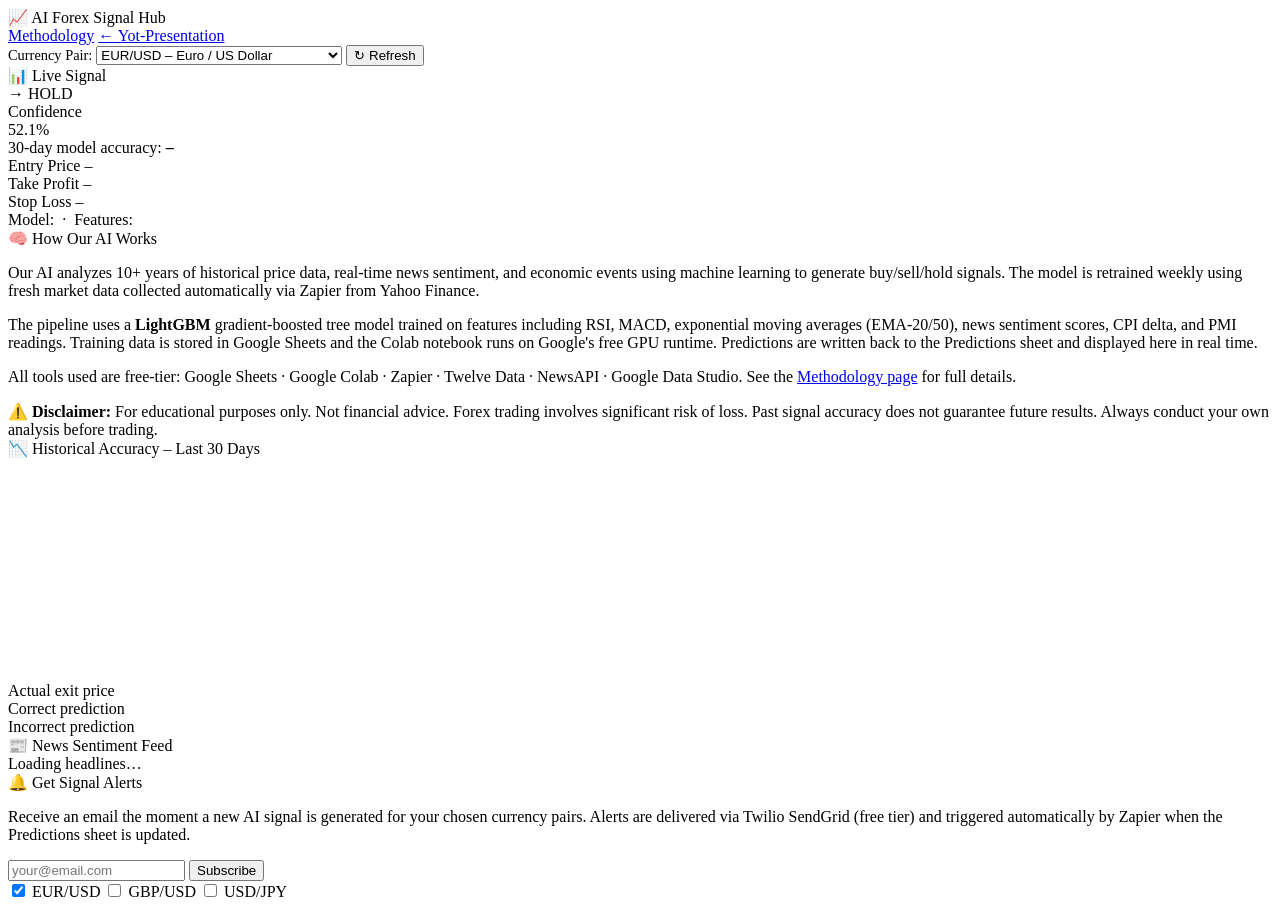
==== web/templates/forex.html @ a52789b0 "Add AI Forex Signal Hub with live signals, news feed, chart and alerts Agent-Logs-Url: https://githu" ====
<!DOCTYPE html>
<html lang="en">
<head>
  <meta charset="UTF-8"/>
  <meta name="viewport" content="width=device-width, initial-scale=1.0"/>
  <title>AI Forex Signal Hub</title>
  <link rel="stylesheet" href="/static/css/forex.css"/>
  <link rel="icon" href="data:image/svg+xml,<svg xmlns='http://www.w3.org/2000/svg' viewBox='0 0 32 32'><text y='26' font-size='28'>📈</text></svg>"/>
</head>
<body>

<!-- ═══════════════════════════════ HEADER ══════════════════════════════════ -->
<header class="fx-header">
  <div class="brand">
    <span>📈</span>
    <span>AI Forex Signal Hub</span>
  </div>
  <nav class="fx-nav">
    <a href="/forex/methodology">Methodology</a>
    <a href="/" class="btn-outline">← Yot-Presentation</a>
  </nav>
</header>

<!-- ═══════════════════════════════ MAIN ════════════════════════════════════ -->
<main class="fx-main">

  <!-- 1. Pair Selector ─────────────────────────────────────────────────────── -->
  <section>
    <div class="fx-pair-bar">
      <label for="pair-select" style="font-size:.9rem;color:var(--text2)">Currency Pair:</label>
      <select id="pair-select" class="fx-pair-select" aria-label="Select currency pair">
        <option value="EUR/USD">EUR/USD – Euro / US Dollar</option>
        <option value="GBP/USD">GBP/USD – British Pound / US Dollar</option>
        <option value="USD/JPY">USD/JPY – US Dollar / Japanese Yen</option>
      </select>
      <button id="btn-refresh" class="fx-refresh-btn" type="button" title="Refresh signal">
        <span class="refresh-icon">↻</span> Refresh
      </button>
      <span id="last-updated" class="fx-last-updated"></span>
    </div>
  </section>

  <!-- 2. Live Signal Dashboard ─────────────────────────────────────────────── -->
  <section>
    <div class="fx-section-title">📊 Live Signal</div>
    <div class="fx-signal-card">
      <!-- Direction badge -->
      <div id="signal-direction" class="signal-direction-badge HOLD">
        <span id="direction-arrow">→</span>
        HOLD
      </div>

      <!-- Signal metadata -->
      <div class="signal-meta">
        <!-- Confidence row -->
        <div class="signal-confidence-row">
          <span class="label">Confidence</span>
          <div class="confidence-bar">
            <div class="confidence-fill HOLD" id="confidence-fill" style="width:52.1%"></div>
          </div>
          <span class="confidence-pct" id="confidence-pct">52.1%</span>
        </div>

        <!-- 30-day accuracy -->
        <div class="signal-accuracy-row" id="accuracy-30d">30-day model accuracy: <strong>–</strong></div>

        <!-- Price levels -->
        <div class="signal-levels">
          <div class="signal-level entry">
            <span class="level-label">Entry Price</span>
            <span class="level-value" id="entry-price">–</span>
          </div>
          <div class="signal-level tp">
            <span class="level-label">Take Profit</span>
            <span class="level-value" id="take-profit">–</span>
          </div>
          <div class="signal-level sl">
            <span class="level-label">Stop Loss</span>
            <span class="level-value" id="stop-loss">–</span>
          </div>
        </div>

        <!-- Model info -->
        <div class="signal-model-row">
          <span style="color:var(--text2)">Model:</span>
          <span id="model-version" style="color:var(--text)"></span>
          &nbsp;·&nbsp;
          <span style="color:var(--text2)">Features:</span>
          <span id="features-list"></span>
        </div>
      </div>
    </div>
  </section>

  <!-- 3. AI Explanation & Transparency ────────────────────────────────────── -->
  <section>
    <div class="fx-section-title">🧠 How Our AI Works</div>
    <div class="fx-explanation">
      <p>
        Our AI analyzes 10+ years of historical price data, real-time news sentiment,
        and economic events using machine learning to generate buy/sell/hold signals.
        The model is retrained weekly using fresh market data collected automatically
        via Zapier from Yahoo Finance.
      </p>
      <p>
        The pipeline uses a <strong>LightGBM</strong> gradient-boosted tree model trained
        on features including RSI, MACD, exponential moving averages (EMA-20/50),
        news sentiment scores, CPI delta, and PMI readings. Training data is stored in
        Google Sheets and the Colab notebook runs on Google's free GPU runtime.
        Predictions are written back to the Predictions sheet and displayed here in real time.
      </p>
      <p>
        All tools used are free-tier: Google Sheets · Google Colab · Zapier ·
        Twelve Data · NewsAPI · Google Data Studio.
        See the <a href="/forex/methodology">Methodology page</a> for full details.
      </p>
      <div class="fx-disclaimer">
        ⚠️ <strong>Disclaimer:</strong> For educational purposes only. Not financial advice.
        Forex trading involves significant risk of loss. Past signal accuracy does not
        guarantee future results. Always conduct your own analysis before trading.
      </div>
    </div>
  </section>

  <!-- 4. Historical Accuracy Chart ────────────────────────────────────────── -->
  <section>
    <div class="fx-section-title">📉 Historical Accuracy – Last 30 Days</div>
    <div class="fx-chart-wrap">
      <canvas id="accuracy-chart" height="220" aria-label="Historical price and prediction accuracy chart"></canvas>
      <div class="chart-legend">
        <div class="legend-item"><div class="legend-line"></div> Actual exit price</div>
        <div class="legend-item"><div class="legend-dot correct"></div> Correct prediction</div>
        <div class="legend-item"><div class="legend-dot incorrect"></div> Incorrect prediction</div>
      </div>
    </div>
  </section>

  <!-- 5. Real-Time News Sentiment Feed ────────────────────────────────────── -->
  <section>
    <div class="fx-section-title">📰 News Sentiment Feed</div>
    <div class="fx-news-wrap">
      <div id="news-loading">Loading headlines…</div>
      <div id="news-list"></div>
    </div>
  </section>

  <!-- 6. Alert Subscription ───────────────────────────────────────────────── -->
  <section>
    <div class="fx-section-title">🔔 Get Signal Alerts</div>
    <div class="fx-subscribe">
      <p>
        Receive an email the moment a new AI signal is generated for your chosen
        currency pairs. Alerts are delivered via Twilio SendGrid (free tier) and
        triggered automatically by Zapier when the Predictions sheet is updated.
      </p>
      <form class="subscribe-form" id="subscribe-form" novalidate>
        <div class="email-row">
          <input
            type="email"
            id="email-input"
            class="email-input"
            placeholder="your@email.com"
            autocomplete="email"
            aria-label="Email address"
          />
          <button type="submit" class="btn-subscribe">Subscribe</button>
        </div>
        <div class="pair-checkboxes" aria-label="Select pairs to receive alerts for">
          <label><input type="checkbox" value="EUR/USD" checked/> EUR/USD</label>
          <label><input type="checkbox" value="GBP/USD"/> GBP/USD</label>
          <label><input type="checkbox" value="USD/JPY"/> USD/JPY</label>
        </div>
        <div class="subscribe-status" id="subscribe-status" role="status"></div>
      </form>
    </div>
  </section>

</main>

<script src="/static/js/forex.js"></script>
</body>
</html>
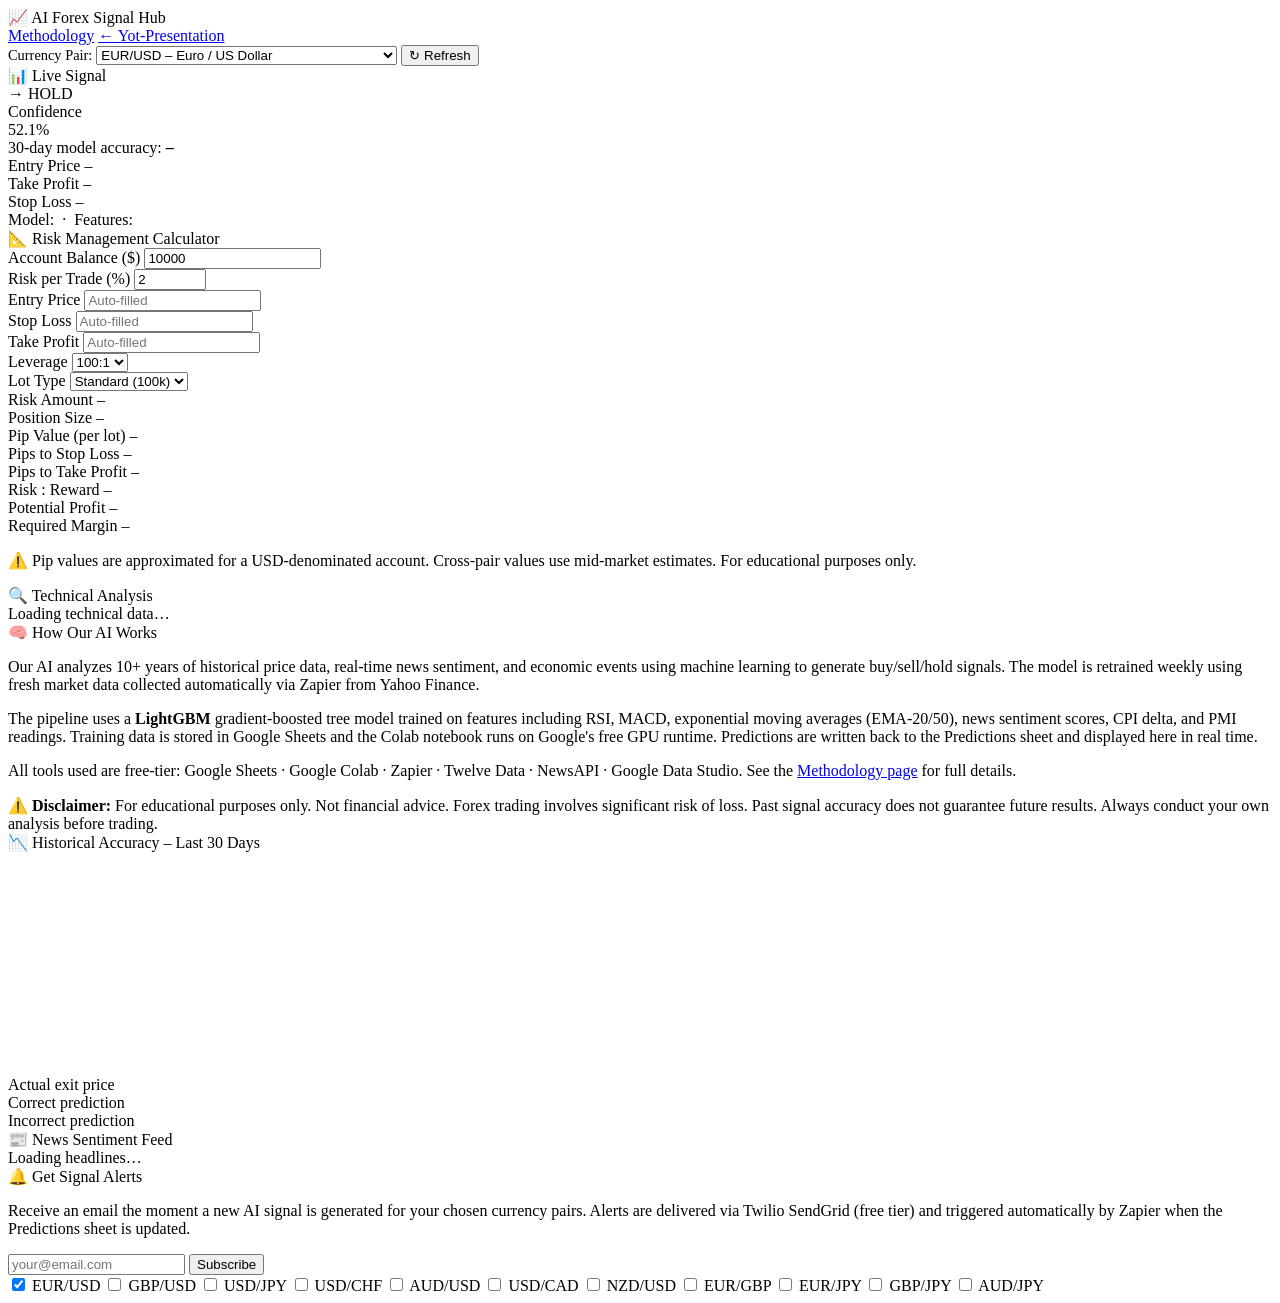
==== commit f3ad3f48: "Add risk management calculator, expanded pairs, and technical analysis to forex hub Agent-Logs-Url: " ====
--- a/web/templates/forex.html
+++ b/web/templates/forex.html
@@ -29,9 +29,24 @@
     <div class="fx-pair-bar">
       <label for="pair-select" style="font-size:.9rem;color:var(--text2)">Currency Pair:</label>
       <select id="pair-select" class="fx-pair-select" aria-label="Select currency pair">
-        <option value="EUR/USD">EUR/USD – Euro / US Dollar</option>
-        <option value="GBP/USD">GBP/USD – British Pound / US Dollar</option>
-        <option value="USD/JPY">USD/JPY – US Dollar / Japanese Yen</option>
+        <optgroup label="── Major Pairs (USD)">
+          <option value="EUR/USD">EUR/USD – Euro / US Dollar</option>
+          <option value="GBP/USD">GBP/USD – British Pound / US Dollar</option>
+          <option value="USD/JPY">USD/JPY – US Dollar / Japanese Yen</option>
+          <option value="USD/CHF">USD/CHF – US Dollar / Swiss Franc</option>
+          <option value="AUD/USD">AUD/USD – Australian Dollar / US Dollar</option>
+          <option value="USD/CAD">USD/CAD – US Dollar / Canadian Dollar</option>
+          <option value="NZD/USD">NZD/USD – New Zealand Dollar / US Dollar</option>
+        </optgroup>
+        <optgroup label="── Cross / Hybrid Pairs">
+          <option value="EUR/GBP">EUR/GBP – Euro / British Pound</option>
+          <option value="EUR/JPY">EUR/JPY – Euro / Japanese Yen</option>
+          <option value="EUR/AUD">EUR/AUD – Euro / Australian Dollar</option>
+          <option value="EUR/CAD">EUR/CAD – Euro / Canadian Dollar</option>
+          <option value="GBP/JPY">GBP/JPY – British Pound / Japanese Yen</option>
+          <option value="GBP/CHF">GBP/CHF – British Pound / Swiss Franc</option>
+          <option value="AUD/JPY">AUD/JPY – Australian Dollar / Japanese Yen</option>
+        </optgroup>
       </select>
       <button id="btn-refresh" class="fx-refresh-btn" type="button" title="Refresh signal">
         <span class="refresh-icon">↻</span> Refresh
@@ -92,7 +107,128 @@
     </div>
   </section>
 
-  <!-- 3. AI Explanation & Transparency ────────────────────────────────────── -->
+  <!-- 3. Risk Management Calculator ──────────────────────────────────────── -->
+  <section id="section-risk">
+    <div class="fx-section-title">📐 Risk Management Calculator</div>
+    <div class="risk-calc-card">
+      <div class="risk-inputs">
+        <div class="risk-group">
+          <label class="risk-label" for="calc-balance">Account Balance ($)</label>
+          <input type="number" id="calc-balance" class="risk-input" value="10000" min="1" step="100"/>
+        </div>
+        <div class="risk-group">
+          <label class="risk-label" for="calc-risk-pct">Risk per Trade (%)</label>
+          <input type="number" id="calc-risk-pct" class="risk-input" value="2" min="0.1" max="100" step="0.1"/>
+        </div>
+        <div class="risk-group">
+          <label class="risk-label" for="calc-entry">Entry Price</label>
+          <input type="number" id="calc-entry" class="risk-input" value="" step="any" placeholder="Auto-filled"/>
+        </div>
+        <div class="risk-group">
+          <label class="risk-label" for="calc-sl">Stop Loss</label>
+          <input type="number" id="calc-sl" class="risk-input" value="" step="any" placeholder="Auto-filled"/>
+        </div>
+        <div class="risk-group">
+          <label class="risk-label" for="calc-tp">Take Profit</label>
+          <input type="number" id="calc-tp" class="risk-input" value="" step="any" placeholder="Auto-filled"/>
+        </div>
+        <div class="risk-group">
+          <label class="risk-label" for="calc-leverage">Leverage</label>
+          <select id="calc-leverage" class="risk-input">
+            <option value="50">50:1</option>
+            <option value="100" selected>100:1</option>
+            <option value="200">200:1</option>
+            <option value="500">500:1</option>
+          </select>
+        </div>
+        <div class="risk-group">
+          <label class="risk-label" for="calc-lot-type">Lot Type</label>
+          <select id="calc-lot-type" class="risk-input">
+            <option value="standard">Standard (100k)</option>
+            <option value="mini">Mini (10k)</option>
+            <option value="micro">Micro (1k)</option>
+          </select>
+        </div>
+      </div>
+
+      <div class="risk-results">
+        <div class="risk-result-item">
+          <span class="risk-result-label">Risk Amount</span>
+          <span class="risk-result-value accent" id="res-risk-amount">–</span>
+        </div>
+        <div class="risk-result-item">
+          <span class="risk-result-label">Position Size</span>
+          <span class="risk-result-value" id="res-position-size">–</span>
+        </div>
+        <div class="risk-result-item">
+          <span class="risk-result-label">Pip Value (per lot)</span>
+          <span class="risk-result-value" id="res-pip-value">–</span>
+        </div>
+        <div class="risk-result-item">
+          <span class="risk-result-label">Pips to Stop Loss</span>
+          <span class="risk-result-value sell" id="res-pips-sl">–</span>
+        </div>
+        <div class="risk-result-item">
+          <span class="risk-result-label">Pips to Take Profit</span>
+          <span class="risk-result-value buy" id="res-pips-tp">–</span>
+        </div>
+        <div class="risk-result-item rr-highlight">
+          <span class="risk-result-label">Risk : Reward</span>
+          <span class="risk-result-value rr-value" id="res-rr">–</span>
+        </div>
+        <div class="risk-result-item">
+          <span class="risk-result-label">Potential Profit</span>
+          <span class="risk-result-value buy" id="res-profit">–</span>
+        </div>
+        <div class="risk-result-item">
+          <span class="risk-result-label">Required Margin</span>
+          <span class="risk-result-value" id="res-margin">–</span>
+        </div>
+      </div>
+      <p class="risk-disclaimer">⚠️ Pip values are approximated for a USD-denominated account. Cross-pair values use mid-market estimates. For educational purposes only.</p>
+    </div>
+  </section>
+
+  <!-- 4. Technical Analysis ────────────────────────────────────────────────── -->
+  <section id="section-technical">
+    <div class="fx-section-title">🔍 Technical Analysis</div>
+    <div id="ta-loading" class="ta-loading">Loading technical data…</div>
+    <div id="ta-content" class="ta-grid" style="display:none">
+
+      <!-- Support & Resistance -->
+      <div class="ta-card">
+        <div class="ta-card-title">📏 Support &amp; Resistance</div>
+        <div id="ta-sr-content" class="ta-levels"></div>
+      </div>
+
+      <!-- Fair Value Gaps -->
+      <div class="ta-card">
+        <div class="ta-card-title">🌀 Fair Value Gaps (FVG)</div>
+        <div id="ta-fvg-content" class="ta-list"></div>
+      </div>
+
+      <!-- Break of Structure -->
+      <div class="ta-card">
+        <div class="ta-card-title">⚡ Break of Structure (BOS)</div>
+        <div id="ta-bos-content" class="ta-list"></div>
+      </div>
+
+      <!-- CHoCH -->
+      <div class="ta-card">
+        <div class="ta-card-title">🔄 Change of Character (CHoCH)</div>
+        <div id="ta-choch-content" class="ta-list"></div>
+      </div>
+
+      <!-- High Volume Zones -->
+      <div class="ta-card ta-card-wide">
+        <div class="ta-card-title">🔥 High Volume Trade Zones</div>
+        <div id="ta-volume-content" class="ta-list"></div>
+      </div>
+
+    </div>
+  </section>
+
+  <!-- 5. AI Explanation & Transparency ────────────────────────────────────── -->
   <section>
     <div class="fx-section-title">🧠 How Our AI Works</div>
     <div class="fx-explanation">
@@ -122,7 +258,7 @@
     </div>
   </section>
 
-  <!-- 4. Historical Accuracy Chart ────────────────────────────────────────── -->
+  <!-- 6. Historical Accuracy Chart ────────────────────────────────────────── -->
   <section>
     <div class="fx-section-title">📉 Historical Accuracy – Last 30 Days</div>
     <div class="fx-chart-wrap">
@@ -135,7 +271,7 @@
     </div>
   </section>
 
-  <!-- 5. Real-Time News Sentiment Feed ────────────────────────────────────── -->
+  <!-- 7. Real-Time News Sentiment Feed ────────────────────────────────────── -->
   <section>
     <div class="fx-section-title">📰 News Sentiment Feed</div>
     <div class="fx-news-wrap">
@@ -144,7 +280,7 @@
     </div>
   </section>
 
-  <!-- 6. Alert Subscription ───────────────────────────────────────────────── -->
+  <!-- 8. Alert Subscription ───────────────────────────────────────────────── -->
   <section>
     <div class="fx-section-title">🔔 Get Signal Alerts</div>
     <div class="fx-subscribe">
@@ -169,6 +305,14 @@
           <label><input type="checkbox" value="EUR/USD" checked/> EUR/USD</label>
           <label><input type="checkbox" value="GBP/USD"/> GBP/USD</label>
           <label><input type="checkbox" value="USD/JPY"/> USD/JPY</label>
+          <label><input type="checkbox" value="USD/CHF"/> USD/CHF</label>
+          <label><input type="checkbox" value="AUD/USD"/> AUD/USD</label>
+          <label><input type="checkbox" value="USD/CAD"/> USD/CAD</label>
+          <label><input type="checkbox" value="NZD/USD"/> NZD/USD</label>
+          <label><input type="checkbox" value="EUR/GBP"/> EUR/GBP</label>
+          <label><input type="checkbox" value="EUR/JPY"/> EUR/JPY</label>
+          <label><input type="checkbox" value="GBP/JPY"/> GBP/JPY</label>
+          <label><input type="checkbox" value="AUD/JPY"/> AUD/JPY</label>
         </div>
         <div class="subscribe-status" id="subscribe-status" role="status"></div>
       </form>
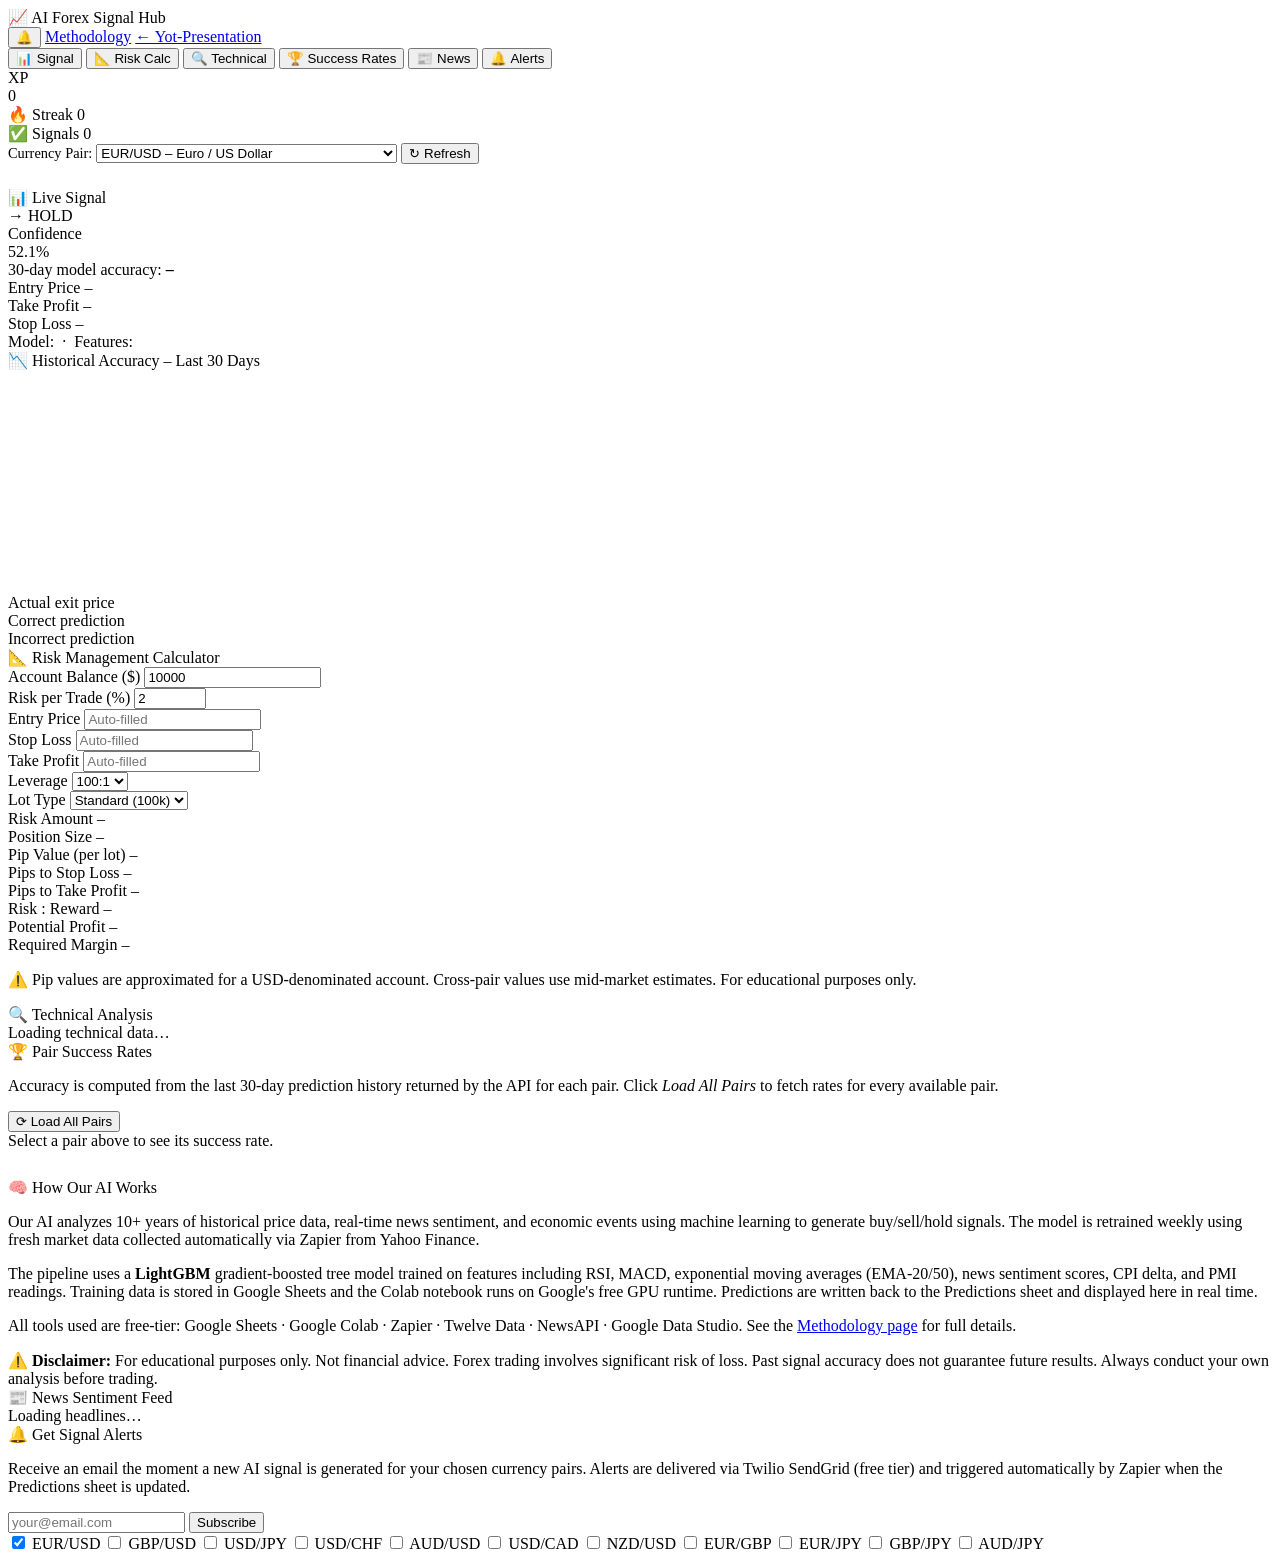
==== commit d400d0b8: "Add tab navigation, animations, gamification, sound notifications, and success rate tracking to Fore" ====
--- a/web/templates/forex.html
+++ b/web/templates/forex.html
@@ -16,16 +16,50 @@
     <span>AI Forex Signal Hub</span>
   </div>
   <nav class="fx-nav">
+    <button id="btn-sound" class="btn-sound" type="button" title="Toggle signal sounds" aria-pressed="true">🔔</button>
     <a href="/forex/methodology">Methodology</a>
     <a href="/" class="btn-outline">← Yot-Presentation</a>
   </nav>
 </header>
 
+<!-- ═══════════════════════════════ TAB NAV ═════════════════════════════════ -->
+<nav class="fx-tabs" role="tablist" aria-label="Forex Hub Sections">
+  <button class="fx-tab active" role="tab" aria-selected="true"  data-section="section-signal">📊 Signal</button>
+  <button class="fx-tab"        role="tab" aria-selected="false" data-section="section-risk">📐 Risk Calc</button>
+  <button class="fx-tab"        role="tab" aria-selected="false" data-section="section-technical">🔍 Technical</button>
+  <button class="fx-tab"        role="tab" aria-selected="false" data-section="section-success">🏆 Success Rates</button>
+  <button class="fx-tab"        role="tab" aria-selected="false" data-section="section-news">📰 News</button>
+  <button class="fx-tab"        role="tab" aria-selected="false" data-section="section-alerts">🔔 Alerts</button>
+</nav>
+
+<!-- ═══════════════════════════════ GAMIFICATION BAR ═══════════════════════ -->
+<div class="fx-gamebar" id="fx-gamebar">
+  <div class="gamebar-item">
+    <span class="gamebar-label">XP</span>
+    <div class="xp-bar-wrap">
+      <div class="xp-bar-fill" id="xp-bar-fill" style="width:0%"></div>
+    </div>
+    <span class="gamebar-value" id="xp-value">0</span>
+  </div>
+  <div class="gamebar-item">
+    <span class="gamebar-label">🔥 Streak</span>
+    <span class="gamebar-value streak-value" id="streak-value">0</span>
+  </div>
+  <div class="gamebar-item">
+    <span class="gamebar-label">✅ Signals</span>
+    <span class="gamebar-value" id="signals-watched">0</span>
+  </div>
+  <div class="gamebar-badges" id="gamebar-badges"></div>
+</div>
+
+<!-- ═══════════════════════════════ TOAST CONTAINER ═══════════════════════ -->
+<div id="toast-container" class="toast-container" aria-live="polite"></div>
+
 <!-- ═══════════════════════════════ MAIN ════════════════════════════════════ -->
 <main class="fx-main">
 
   <!-- 1. Pair Selector ─────────────────────────────────────────────────────── -->
-  <section>
+  <section id="section-signal">
     <div class="fx-pair-bar">
       <label for="pair-select" style="font-size:.9rem;color:var(--text2)">Currency Pair:</label>
       <select id="pair-select" class="fx-pair-select" aria-label="Select currency pair">
@@ -52,13 +86,12 @@
         <span class="refresh-icon">↻</span> Refresh
       </button>
       <span id="last-updated" class="fx-last-updated"></span>
-    </div>
-  </section>
+      <span id="data-source-badge" class="fx-data-source"></span>
+    </div>
 
   <!-- 2. Live Signal Dashboard ─────────────────────────────────────────────── -->
-  <section>
-    <div class="fx-section-title">📊 Live Signal</div>
-    <div class="fx-signal-card">
+    <div class="fx-section-title" style="margin-top:24px">📊 Live Signal</div>
+    <div class="fx-signal-card" id="fx-signal-card">
       <!-- Direction badge -->
       <div id="signal-direction" class="signal-direction-badge HOLD">
         <span id="direction-arrow">→</span>
@@ -107,6 +140,19 @@
     </div>
   </section>
 
+  <!-- ─── Historical Accuracy Chart (inside Signal section) ──────────────── -->
+  <section id="section-history">
+    <div class="fx-section-title">📉 Historical Accuracy – Last 30 Days</div>
+    <div class="fx-chart-wrap">
+      <canvas id="accuracy-chart" height="220" aria-label="Historical price and prediction accuracy chart"></canvas>
+      <div class="chart-legend">
+        <div class="legend-item"><div class="legend-line"></div> Actual exit price</div>
+        <div class="legend-item"><div class="legend-dot correct"></div> Correct prediction</div>
+        <div class="legend-item"><div class="legend-dot incorrect"></div> Incorrect prediction</div>
+      </div>
+    </div>
+  </section>
+
   <!-- 3. Risk Management Calculator ──────────────────────────────────────── -->
   <section id="section-risk">
     <div class="fx-section-title">📐 Risk Management Calculator</div>
@@ -228,9 +274,20 @@
     </div>
   </section>
 
-  <!-- 5. AI Explanation & Transparency ────────────────────────────────────── -->
-  <section>
-    <div class="fx-section-title">🧠 How Our AI Works</div>
+  <!-- 5. Success Rate Tracking ─────────────────────────────────────────────── -->
+  <section id="section-success">
+    <div class="fx-section-title">🏆 Pair Success Rates</div>
+    <div class="success-intro">
+      <p>Accuracy is computed from the last 30-day prediction history returned by the API for each pair.
+      <span class="success-note">Click <em>Load All Pairs</em> to fetch rates for every available pair.</span></p>
+      <button id="btn-load-all-pairs" class="btn-load-pairs" type="button">⟳ Load All Pairs</button>
+    </div>
+    <div id="success-rate-grid" class="success-rate-grid">
+      <div id="success-loading" class="success-loading">Select a pair above to see its success rate.</div>
+    </div>
+
+    <!-- AI explanation moved here -->
+    <div class="fx-section-title" style="margin-top:28px">🧠 How Our AI Works</div>
     <div class="fx-explanation">
       <p>
         Our AI analyzes 10+ years of historical price data, real-time news sentiment,
@@ -258,21 +315,8 @@
     </div>
   </section>
 
-  <!-- 6. Historical Accuracy Chart ────────────────────────────────────────── -->
-  <section>
-    <div class="fx-section-title">📉 Historical Accuracy – Last 30 Days</div>
-    <div class="fx-chart-wrap">
-      <canvas id="accuracy-chart" height="220" aria-label="Historical price and prediction accuracy chart"></canvas>
-      <div class="chart-legend">
-        <div class="legend-item"><div class="legend-line"></div> Actual exit price</div>
-        <div class="legend-item"><div class="legend-dot correct"></div> Correct prediction</div>
-        <div class="legend-item"><div class="legend-dot incorrect"></div> Incorrect prediction</div>
-      </div>
-    </div>
-  </section>
-
-  <!-- 7. Real-Time News Sentiment Feed ────────────────────────────────────── -->
-  <section>
+  <!-- 6. Real-Time News Sentiment Feed ────────────────────────────────────── -->
+  <section id="section-news">
     <div class="fx-section-title">📰 News Sentiment Feed</div>
     <div class="fx-news-wrap">
       <div id="news-loading">Loading headlines…</div>
@@ -280,8 +324,8 @@
     </div>
   </section>
 
-  <!-- 8. Alert Subscription ───────────────────────────────────────────────── -->
-  <section>
+  <!-- 7. Alert Subscription ───────────────────────────────────────────────── -->
+  <section id="section-alerts">
     <div class="fx-section-title">🔔 Get Signal Alerts</div>
     <div class="fx-subscribe">
       <p>
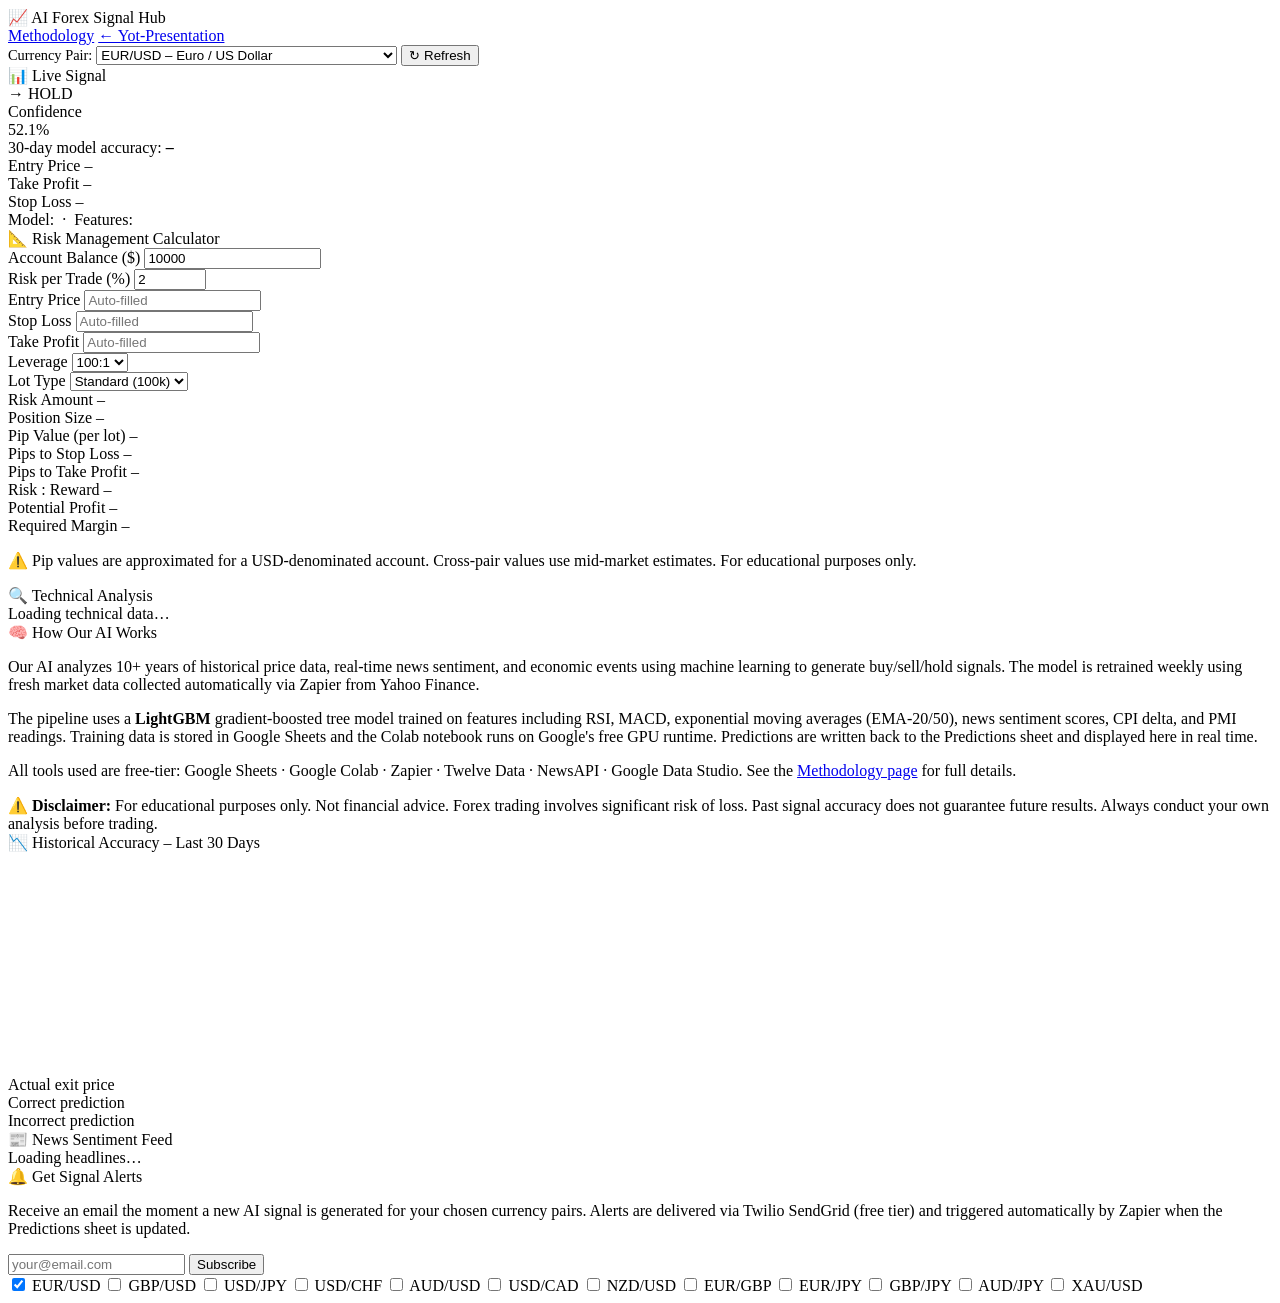
==== commit 37a320d5: "Add XAU/USD (gold) pair tracking to the forex signal hub Agent-Logs-Url: https://github.com/AllanRye" ====
--- a/web/templates/forex.html
+++ b/web/templates/forex.html
@@ -16,50 +16,16 @@
     <span>AI Forex Signal Hub</span>
   </div>
   <nav class="fx-nav">
-    <button id="btn-sound" class="btn-sound" type="button" title="Toggle signal sounds" aria-pressed="true">🔔</button>
     <a href="/forex/methodology">Methodology</a>
     <a href="/" class="btn-outline">← Yot-Presentation</a>
   </nav>
 </header>
 
-<!-- ═══════════════════════════════ TAB NAV ═════════════════════════════════ -->
-<nav class="fx-tabs" role="tablist" aria-label="Forex Hub Sections">
-  <button class="fx-tab active" role="tab" aria-selected="true"  data-section="section-signal">📊 Signal</button>
-  <button class="fx-tab"        role="tab" aria-selected="false" data-section="section-risk">📐 Risk Calc</button>
-  <button class="fx-tab"        role="tab" aria-selected="false" data-section="section-technical">🔍 Technical</button>
-  <button class="fx-tab"        role="tab" aria-selected="false" data-section="section-success">🏆 Success Rates</button>
-  <button class="fx-tab"        role="tab" aria-selected="false" data-section="section-news">📰 News</button>
-  <button class="fx-tab"        role="tab" aria-selected="false" data-section="section-alerts">🔔 Alerts</button>
-</nav>
-
-<!-- ═══════════════════════════════ GAMIFICATION BAR ═══════════════════════ -->
-<div class="fx-gamebar" id="fx-gamebar">
-  <div class="gamebar-item">
-    <span class="gamebar-label">XP</span>
-    <div class="xp-bar-wrap">
-      <div class="xp-bar-fill" id="xp-bar-fill" style="width:0%"></div>
-    </div>
-    <span class="gamebar-value" id="xp-value">0</span>
-  </div>
-  <div class="gamebar-item">
-    <span class="gamebar-label">🔥 Streak</span>
-    <span class="gamebar-value streak-value" id="streak-value">0</span>
-  </div>
-  <div class="gamebar-item">
-    <span class="gamebar-label">✅ Signals</span>
-    <span class="gamebar-value" id="signals-watched">0</span>
-  </div>
-  <div class="gamebar-badges" id="gamebar-badges"></div>
-</div>
-
-<!-- ═══════════════════════════════ TOAST CONTAINER ═══════════════════════ -->
-<div id="toast-container" class="toast-container" aria-live="polite"></div>
-
 <!-- ═══════════════════════════════ MAIN ════════════════════════════════════ -->
 <main class="fx-main">
 
   <!-- 1. Pair Selector ─────────────────────────────────────────────────────── -->
-  <section id="section-signal">
+  <section>
     <div class="fx-pair-bar">
       <label for="pair-select" style="font-size:.9rem;color:var(--text2)">Currency Pair:</label>
       <select id="pair-select" class="fx-pair-select" aria-label="Select currency pair">
@@ -81,6 +47,9 @@
           <option value="GBP/CHF">GBP/CHF – British Pound / Swiss Franc</option>
           <option value="AUD/JPY">AUD/JPY – Australian Dollar / Japanese Yen</option>
         </optgroup>
+        <optgroup label="── Commodities">
+          <option value="XAU/USD">XAU/USD – Gold / US Dollar</option>
+        </optgroup>
       </select>
       <button id="btn-refresh" class="fx-refresh-btn" type="button" title="Refresh signal">
         <span class="refresh-icon">↻</span> Refresh
@@ -88,10 +57,12 @@
       <span id="last-updated" class="fx-last-updated"></span>
       <span id="data-source-badge" class="fx-data-source"></span>
     </div>
+  </section>
 
   <!-- 2. Live Signal Dashboard ─────────────────────────────────────────────── -->
-    <div class="fx-section-title" style="margin-top:24px">📊 Live Signal</div>
-    <div class="fx-signal-card" id="fx-signal-card">
+  <section>
+    <div class="fx-section-title">📊 Live Signal</div>
+    <div class="fx-signal-card">
       <!-- Direction badge -->
       <div id="signal-direction" class="signal-direction-badge HOLD">
         <span id="direction-arrow">→</span>
@@ -140,19 +111,6 @@
     </div>
   </section>
 
-  <!-- ─── Historical Accuracy Chart (inside Signal section) ──────────────── -->
-  <section id="section-history">
-    <div class="fx-section-title">📉 Historical Accuracy – Last 30 Days</div>
-    <div class="fx-chart-wrap">
-      <canvas id="accuracy-chart" height="220" aria-label="Historical price and prediction accuracy chart"></canvas>
-      <div class="chart-legend">
-        <div class="legend-item"><div class="legend-line"></div> Actual exit price</div>
-        <div class="legend-item"><div class="legend-dot correct"></div> Correct prediction</div>
-        <div class="legend-item"><div class="legend-dot incorrect"></div> Incorrect prediction</div>
-      </div>
-    </div>
-  </section>
-
   <!-- 3. Risk Management Calculator ──────────────────────────────────────── -->
   <section id="section-risk">
     <div class="fx-section-title">📐 Risk Management Calculator</div>
@@ -274,20 +232,9 @@
     </div>
   </section>
 
-  <!-- 5. Success Rate Tracking ─────────────────────────────────────────────── -->
-  <section id="section-success">
-    <div class="fx-section-title">🏆 Pair Success Rates</div>
-    <div class="success-intro">
-      <p>Accuracy is computed from the last 30-day prediction history returned by the API for each pair.
-      <span class="success-note">Click <em>Load All Pairs</em> to fetch rates for every available pair.</span></p>
-      <button id="btn-load-all-pairs" class="btn-load-pairs" type="button">⟳ Load All Pairs</button>
-    </div>
-    <div id="success-rate-grid" class="success-rate-grid">
-      <div id="success-loading" class="success-loading">Select a pair above to see its success rate.</div>
-    </div>
-
-    <!-- AI explanation moved here -->
-    <div class="fx-section-title" style="margin-top:28px">🧠 How Our AI Works</div>
+  <!-- 5. AI Explanation & Transparency ────────────────────────────────────── -->
+  <section>
+    <div class="fx-section-title">🧠 How Our AI Works</div>
     <div class="fx-explanation">
       <p>
         Our AI analyzes 10+ years of historical price data, real-time news sentiment,
@@ -315,8 +262,21 @@
     </div>
   </section>
 
-  <!-- 6. Real-Time News Sentiment Feed ────────────────────────────────────── -->
-  <section id="section-news">
+  <!-- 6. Historical Accuracy Chart ────────────────────────────────────────── -->
+  <section>
+    <div class="fx-section-title">📉 Historical Accuracy – Last 30 Days</div>
+    <div class="fx-chart-wrap">
+      <canvas id="accuracy-chart" height="220" aria-label="Historical price and prediction accuracy chart"></canvas>
+      <div class="chart-legend">
+        <div class="legend-item"><div class="legend-line"></div> Actual exit price</div>
+        <div class="legend-item"><div class="legend-dot correct"></div> Correct prediction</div>
+        <div class="legend-item"><div class="legend-dot incorrect"></div> Incorrect prediction</div>
+      </div>
+    </div>
+  </section>
+
+  <!-- 7. Real-Time News Sentiment Feed ────────────────────────────────────── -->
+  <section>
     <div class="fx-section-title">📰 News Sentiment Feed</div>
     <div class="fx-news-wrap">
       <div id="news-loading">Loading headlines…</div>
@@ -324,8 +284,8 @@
     </div>
   </section>
 
-  <!-- 7. Alert Subscription ───────────────────────────────────────────────── -->
-  <section id="section-alerts">
+  <!-- 8. Alert Subscription ───────────────────────────────────────────────── -->
+  <section>
     <div class="fx-section-title">🔔 Get Signal Alerts</div>
     <div class="fx-subscribe">
       <p>
@@ -357,6 +317,7 @@
           <label><input type="checkbox" value="EUR/JPY"/> EUR/JPY</label>
           <label><input type="checkbox" value="GBP/JPY"/> GBP/JPY</label>
           <label><input type="checkbox" value="AUD/JPY"/> AUD/JPY</label>
+          <label><input type="checkbox" value="XAU/USD"/> XAU/USD</label>
         </div>
         <div class="subscribe-status" id="subscribe-status" role="status"></div>
       </form>
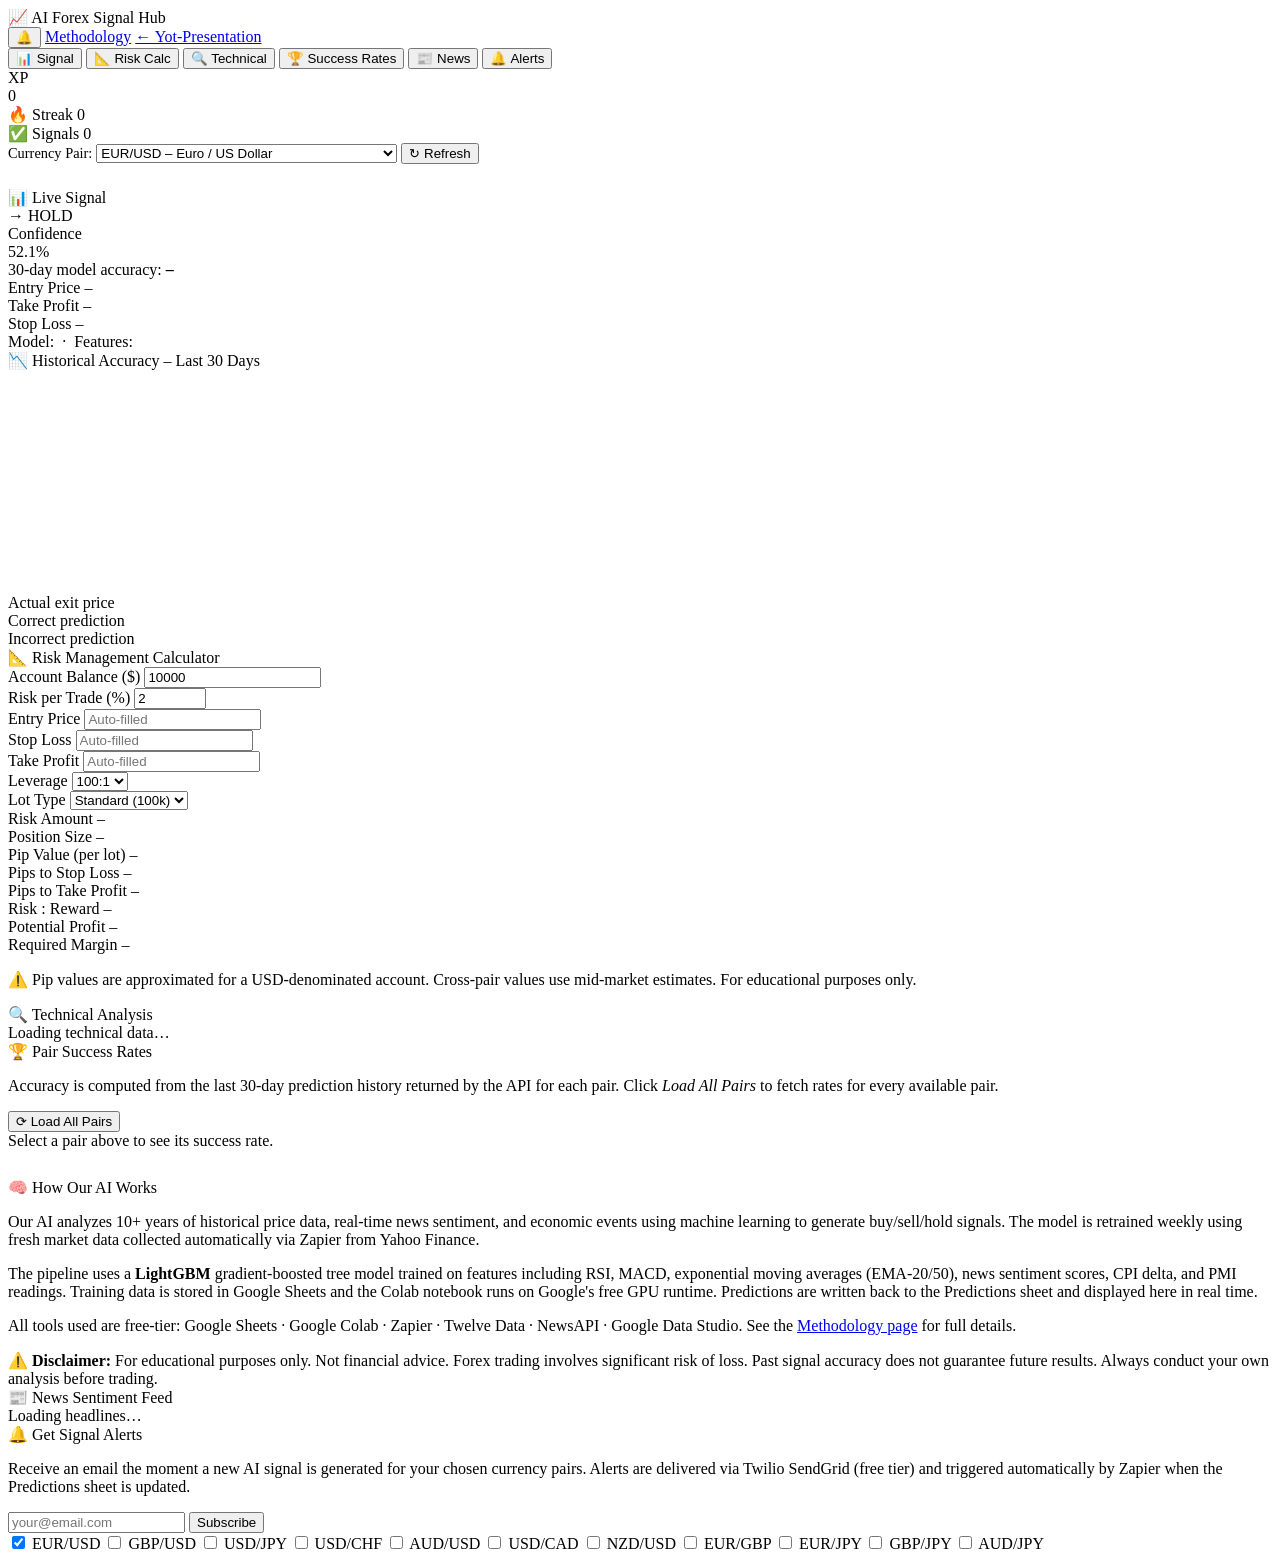
==== commit ac9d37c6: "Merge pull request #20 from AllanRye9/copilot/add-animation-and-gamification Forex Hub: tab navigati" ====
--- a/web/templates/forex.html
+++ b/web/templates/forex.html
@@ -16,16 +16,50 @@
     <span>AI Forex Signal Hub</span>
   </div>
   <nav class="fx-nav">
+    <button id="btn-sound" class="btn-sound" type="button" title="Toggle signal sounds" aria-pressed="true">🔔</button>
     <a href="/forex/methodology">Methodology</a>
     <a href="/" class="btn-outline">← Yot-Presentation</a>
   </nav>
 </header>
 
+<!-- ═══════════════════════════════ TAB NAV ═════════════════════════════════ -->
+<nav class="fx-tabs" role="tablist" aria-label="Forex Hub Sections">
+  <button class="fx-tab active" role="tab" aria-selected="true"  data-section="section-signal">📊 Signal</button>
+  <button class="fx-tab"        role="tab" aria-selected="false" data-section="section-risk">📐 Risk Calc</button>
+  <button class="fx-tab"        role="tab" aria-selected="false" data-section="section-technical">🔍 Technical</button>
+  <button class="fx-tab"        role="tab" aria-selected="false" data-section="section-success">🏆 Success Rates</button>
+  <button class="fx-tab"        role="tab" aria-selected="false" data-section="section-news">📰 News</button>
+  <button class="fx-tab"        role="tab" aria-selected="false" data-section="section-alerts">🔔 Alerts</button>
+</nav>
+
+<!-- ═══════════════════════════════ GAMIFICATION BAR ═══════════════════════ -->
+<div class="fx-gamebar" id="fx-gamebar">
+  <div class="gamebar-item">
+    <span class="gamebar-label">XP</span>
+    <div class="xp-bar-wrap">
+      <div class="xp-bar-fill" id="xp-bar-fill" style="width:0%"></div>
+    </div>
+    <span class="gamebar-value" id="xp-value">0</span>
+  </div>
+  <div class="gamebar-item">
+    <span class="gamebar-label">🔥 Streak</span>
+    <span class="gamebar-value streak-value" id="streak-value">0</span>
+  </div>
+  <div class="gamebar-item">
+    <span class="gamebar-label">✅ Signals</span>
+    <span class="gamebar-value" id="signals-watched">0</span>
+  </div>
+  <div class="gamebar-badges" id="gamebar-badges"></div>
+</div>
+
+<!-- ═══════════════════════════════ TOAST CONTAINER ═══════════════════════ -->
+<div id="toast-container" class="toast-container" aria-live="polite"></div>
+
 <!-- ═══════════════════════════════ MAIN ════════════════════════════════════ -->
 <main class="fx-main">
 
   <!-- 1. Pair Selector ─────────────────────────────────────────────────────── -->
-  <section>
+  <section id="section-signal">
     <div class="fx-pair-bar">
       <label for="pair-select" style="font-size:.9rem;color:var(--text2)">Currency Pair:</label>
       <select id="pair-select" class="fx-pair-select" aria-label="Select currency pair">
@@ -47,9 +81,6 @@
           <option value="GBP/CHF">GBP/CHF – British Pound / Swiss Franc</option>
           <option value="AUD/JPY">AUD/JPY – Australian Dollar / Japanese Yen</option>
         </optgroup>
-        <optgroup label="── Commodities">
-          <option value="XAU/USD">XAU/USD – Gold / US Dollar</option>
-        </optgroup>
       </select>
       <button id="btn-refresh" class="fx-refresh-btn" type="button" title="Refresh signal">
         <span class="refresh-icon">↻</span> Refresh
@@ -57,12 +88,10 @@
       <span id="last-updated" class="fx-last-updated"></span>
       <span id="data-source-badge" class="fx-data-source"></span>
     </div>
-  </section>
 
   <!-- 2. Live Signal Dashboard ─────────────────────────────────────────────── -->
-  <section>
-    <div class="fx-section-title">📊 Live Signal</div>
-    <div class="fx-signal-card">
+    <div class="fx-section-title" style="margin-top:24px">📊 Live Signal</div>
+    <div class="fx-signal-card" id="fx-signal-card">
       <!-- Direction badge -->
       <div id="signal-direction" class="signal-direction-badge HOLD">
         <span id="direction-arrow">→</span>
@@ -111,6 +140,19 @@
     </div>
   </section>
 
+  <!-- ─── Historical Accuracy Chart (inside Signal section) ──────────────── -->
+  <section id="section-history">
+    <div class="fx-section-title">📉 Historical Accuracy – Last 30 Days</div>
+    <div class="fx-chart-wrap">
+      <canvas id="accuracy-chart" height="220" aria-label="Historical price and prediction accuracy chart"></canvas>
+      <div class="chart-legend">
+        <div class="legend-item"><div class="legend-line"></div> Actual exit price</div>
+        <div class="legend-item"><div class="legend-dot correct"></div> Correct prediction</div>
+        <div class="legend-item"><div class="legend-dot incorrect"></div> Incorrect prediction</div>
+      </div>
+    </div>
+  </section>
+
   <!-- 3. Risk Management Calculator ──────────────────────────────────────── -->
   <section id="section-risk">
     <div class="fx-section-title">📐 Risk Management Calculator</div>
@@ -232,9 +274,20 @@
     </div>
   </section>
 
-  <!-- 5. AI Explanation & Transparency ────────────────────────────────────── -->
-  <section>
-    <div class="fx-section-title">🧠 How Our AI Works</div>
+  <!-- 5. Success Rate Tracking ─────────────────────────────────────────────── -->
+  <section id="section-success">
+    <div class="fx-section-title">🏆 Pair Success Rates</div>
+    <div class="success-intro">
+      <p>Accuracy is computed from the last 30-day prediction history returned by the API for each pair.
+      <span class="success-note">Click <em>Load All Pairs</em> to fetch rates for every available pair.</span></p>
+      <button id="btn-load-all-pairs" class="btn-load-pairs" type="button">⟳ Load All Pairs</button>
+    </div>
+    <div id="success-rate-grid" class="success-rate-grid">
+      <div id="success-loading" class="success-loading">Select a pair above to see its success rate.</div>
+    </div>
+
+    <!-- AI explanation moved here -->
+    <div class="fx-section-title" style="margin-top:28px">🧠 How Our AI Works</div>
     <div class="fx-explanation">
       <p>
         Our AI analyzes 10+ years of historical price data, real-time news sentiment,
@@ -262,21 +315,8 @@
     </div>
   </section>
 
-  <!-- 6. Historical Accuracy Chart ────────────────────────────────────────── -->
-  <section>
-    <div class="fx-section-title">📉 Historical Accuracy – Last 30 Days</div>
-    <div class="fx-chart-wrap">
-      <canvas id="accuracy-chart" height="220" aria-label="Historical price and prediction accuracy chart"></canvas>
-      <div class="chart-legend">
-        <div class="legend-item"><div class="legend-line"></div> Actual exit price</div>
-        <div class="legend-item"><div class="legend-dot correct"></div> Correct prediction</div>
-        <div class="legend-item"><div class="legend-dot incorrect"></div> Incorrect prediction</div>
-      </div>
-    </div>
-  </section>
-
-  <!-- 7. Real-Time News Sentiment Feed ────────────────────────────────────── -->
-  <section>
+  <!-- 6. Real-Time News Sentiment Feed ────────────────────────────────────── -->
+  <section id="section-news">
     <div class="fx-section-title">📰 News Sentiment Feed</div>
     <div class="fx-news-wrap">
       <div id="news-loading">Loading headlines…</div>
@@ -284,8 +324,8 @@
     </div>
   </section>
 
-  <!-- 8. Alert Subscription ───────────────────────────────────────────────── -->
-  <section>
+  <!-- 7. Alert Subscription ───────────────────────────────────────────────── -->
+  <section id="section-alerts">
     <div class="fx-section-title">🔔 Get Signal Alerts</div>
     <div class="fx-subscribe">
       <p>
@@ -317,7 +357,6 @@
           <label><input type="checkbox" value="EUR/JPY"/> EUR/JPY</label>
           <label><input type="checkbox" value="GBP/JPY"/> GBP/JPY</label>
           <label><input type="checkbox" value="AUD/JPY"/> AUD/JPY</label>
-          <label><input type="checkbox" value="XAU/USD"/> XAU/USD</label>
         </div>
         <div class="subscribe-status" id="subscribe-status" role="status"></div>
       </form>
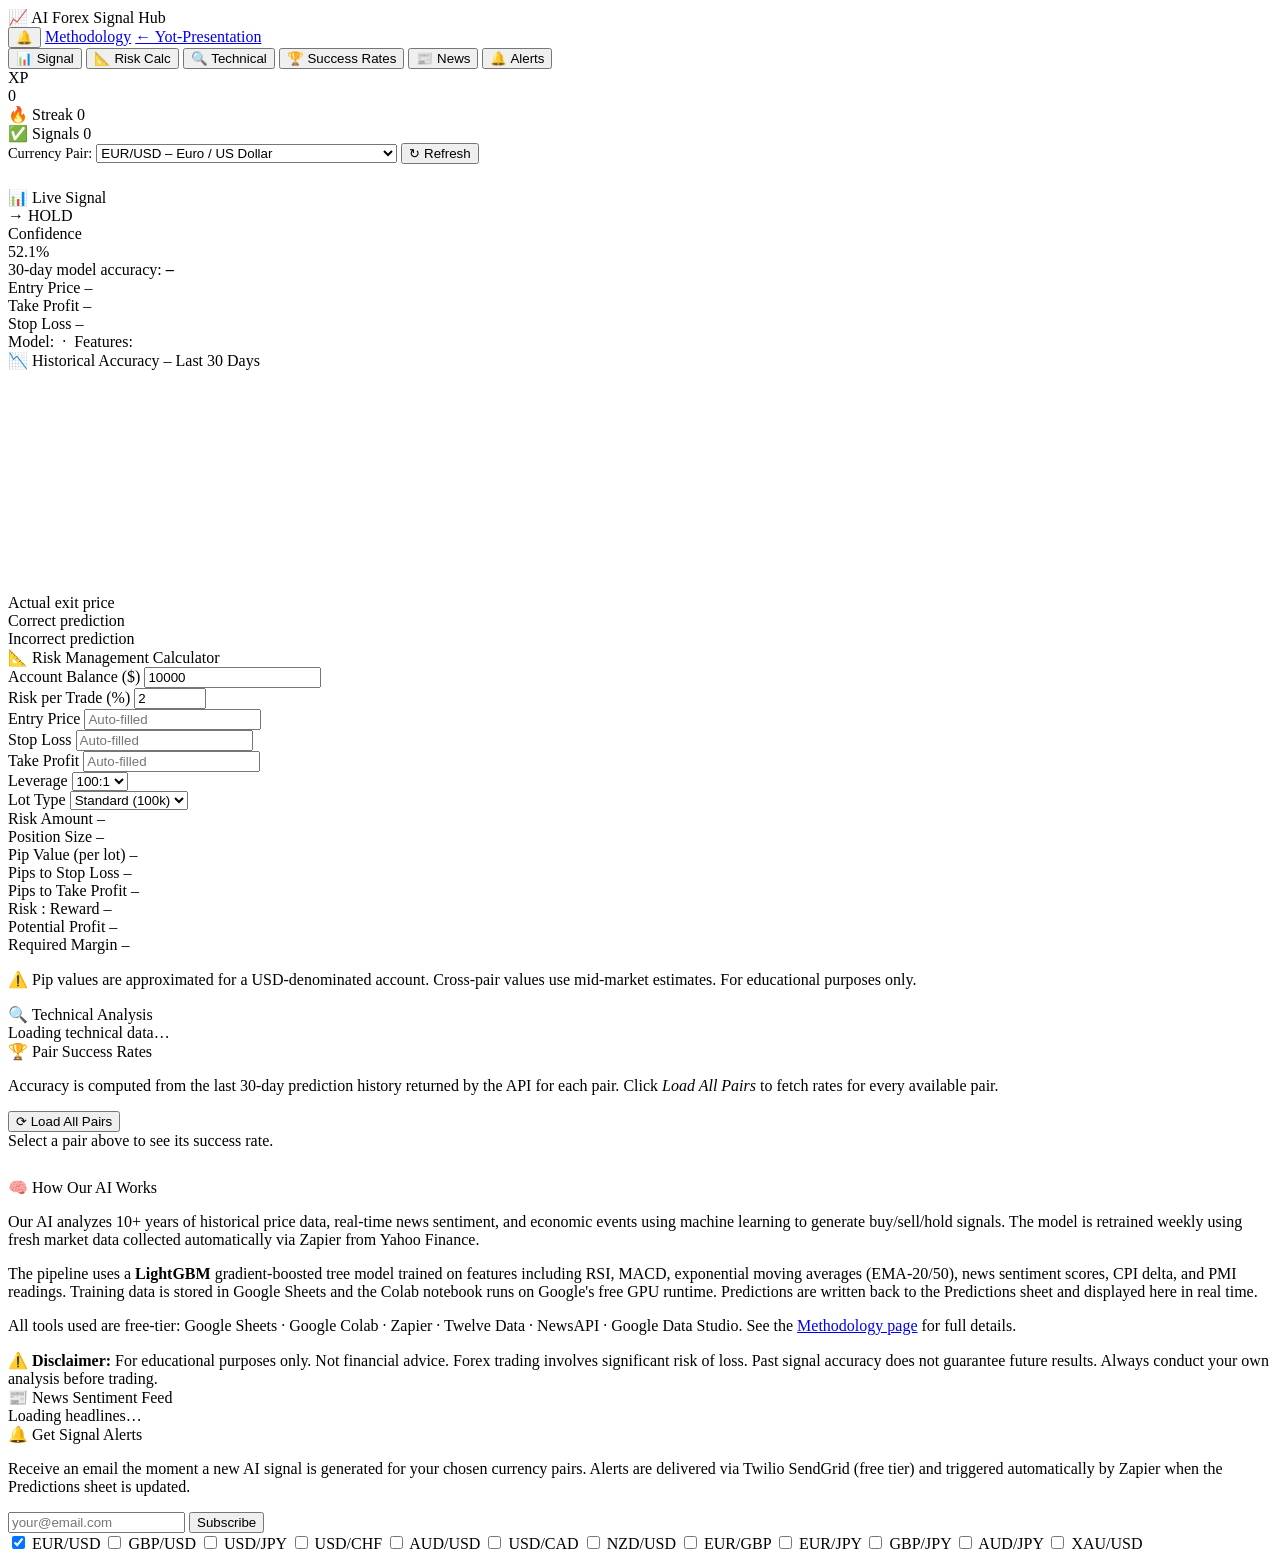
==== commit d2e3b468: "Merge pull request #21 from AllanRye9/copilot/add-gold-pair-tracking Add XAU/USD (gold) pair trackin" ====
--- a/web/templates/forex.html
+++ b/web/templates/forex.html
@@ -80,6 +80,9 @@
           <option value="GBP/JPY">GBP/JPY – British Pound / Japanese Yen</option>
           <option value="GBP/CHF">GBP/CHF – British Pound / Swiss Franc</option>
           <option value="AUD/JPY">AUD/JPY – Australian Dollar / Japanese Yen</option>
+        </optgroup>
+        <optgroup label="── Commodities">
+          <option value="XAU/USD">XAU/USD – Gold / US Dollar</option>
         </optgroup>
       </select>
       <button id="btn-refresh" class="fx-refresh-btn" type="button" title="Refresh signal">
@@ -357,6 +360,7 @@
           <label><input type="checkbox" value="EUR/JPY"/> EUR/JPY</label>
           <label><input type="checkbox" value="GBP/JPY"/> GBP/JPY</label>
           <label><input type="checkbox" value="AUD/JPY"/> AUD/JPY</label>
+          <label><input type="checkbox" value="XAU/USD"/> XAU/USD</label>
         </div>
         <div class="subscribe-status" id="subscribe-status" role="status"></div>
       </form>
